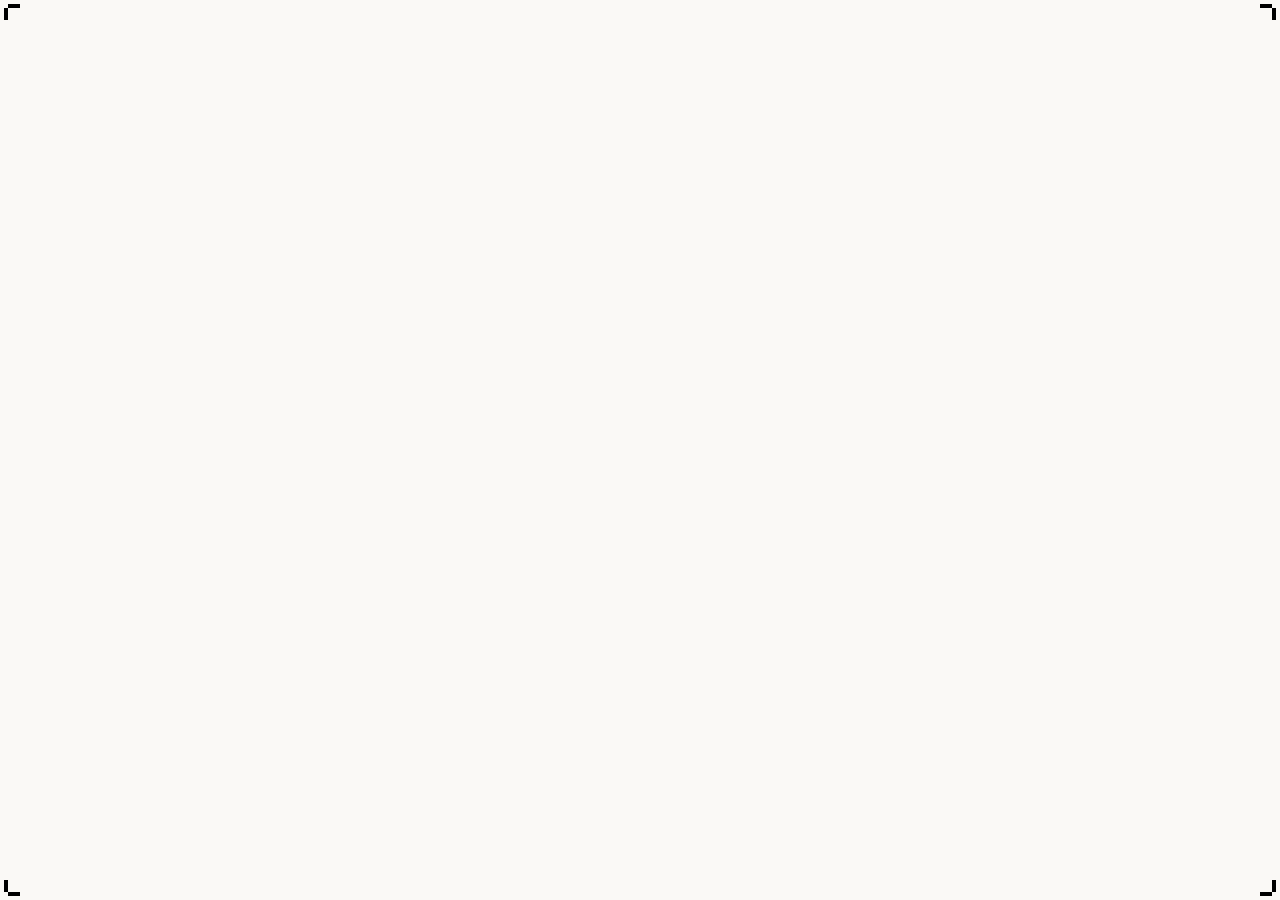
==== my_website_template/metrics.html @ bb495d51 "+ FRED chart" ====
<!DOCTYPE html>
<html lang="en">
<head>
    <link rel="preconnect" href="https://fonts.googleapis.com">
    <link rel="preconnect" href="https://fonts.gstatic.com" crossorigin>
    <link href="https://fonts.googleapis.com/css2?family=Comfortaa:wght@300&family=Jost:wght@100;300;500&display=swap" rel="stylesheet">
    <meta charset="UTF-8">
    <meta name="viewport" content="width=device-width, initial-scale=1.0">
    <title>Document</title>
    <link rel="stylesheet" type="text/css" href="style.css">
</head>

<body class="broider">
    <div class="responsive-iframe">
        <iframe src="https://fred.stlouisfed.org/graph/graph-landing.php?g=1osxW&width=100%&height=275" scrolling="no" frameborder="0" style="border: none; overflow:hidden;" allowTransparency="true" loading="lazy"></iframe>
    </div>
    
    
</body>

</html>
---- my_website_template/style.css ----
#title-container {
    display: flex;
    justify-content: center;
    align-items: center;
    height: 70vh;
    text-align: center;
}

#site-title {
    font-family: 'Comfortaa', cursive;
    font-size: 1.70em;
    margin: 0;
    color: #36454F;
}

.broider {
    border-image:  url("[data-uri]") 28 /  28px / 0 round;
    border-width:  28px;
    border-style:  solid;
}

html, body {
    margin: 0;
    padding: 0;
    min-height: calc(100vh - 56px);
    background-color: #FAF9F6;
    font-size: 28px;
}

#link-container {
    text-align: left;
    display: inline-block;
    margin-left: 350px; /* Adjust as needed */
}

.link-wrapper {
    display: flex;
    justify-content: center;
}

.indent {
    margin-left: 30px;
}


.responsive-iframe {
    position: relative;
    height: 250px; /* Fixed height */
    width: 100%; /* Full width */
    overflow: hidden;
}

.responsive-iframe iframe {
    position: absolute;
    top: 0;
    left: 0;
    width: 100%;
    height: 100%;
}

/* Optional: Media query for larger screens */
@media (min-width: 768px) {
    .responsive-iframe {
        padding-bottom: 0;
        height: 250px; /* Fixed height for larger screens */
    }
}


.link {
    display: block;
    font-family: 'Comfortaa', cursive;
    color: #36454F;
    text-decoration: none;
    border-image:  url("[data-uri]") 28 /  28px / 0 round;
    border-width:  4.5px;
    border-style:  solid;
    padding: 9px; /* add padding to make room for the border */
    display: inline-block; /* make the links take up only as much width as their contents */
    box-sizing: border-box; /* include the padding and border in the link's total width and height */
    margin-bottom: 5px;
    
}
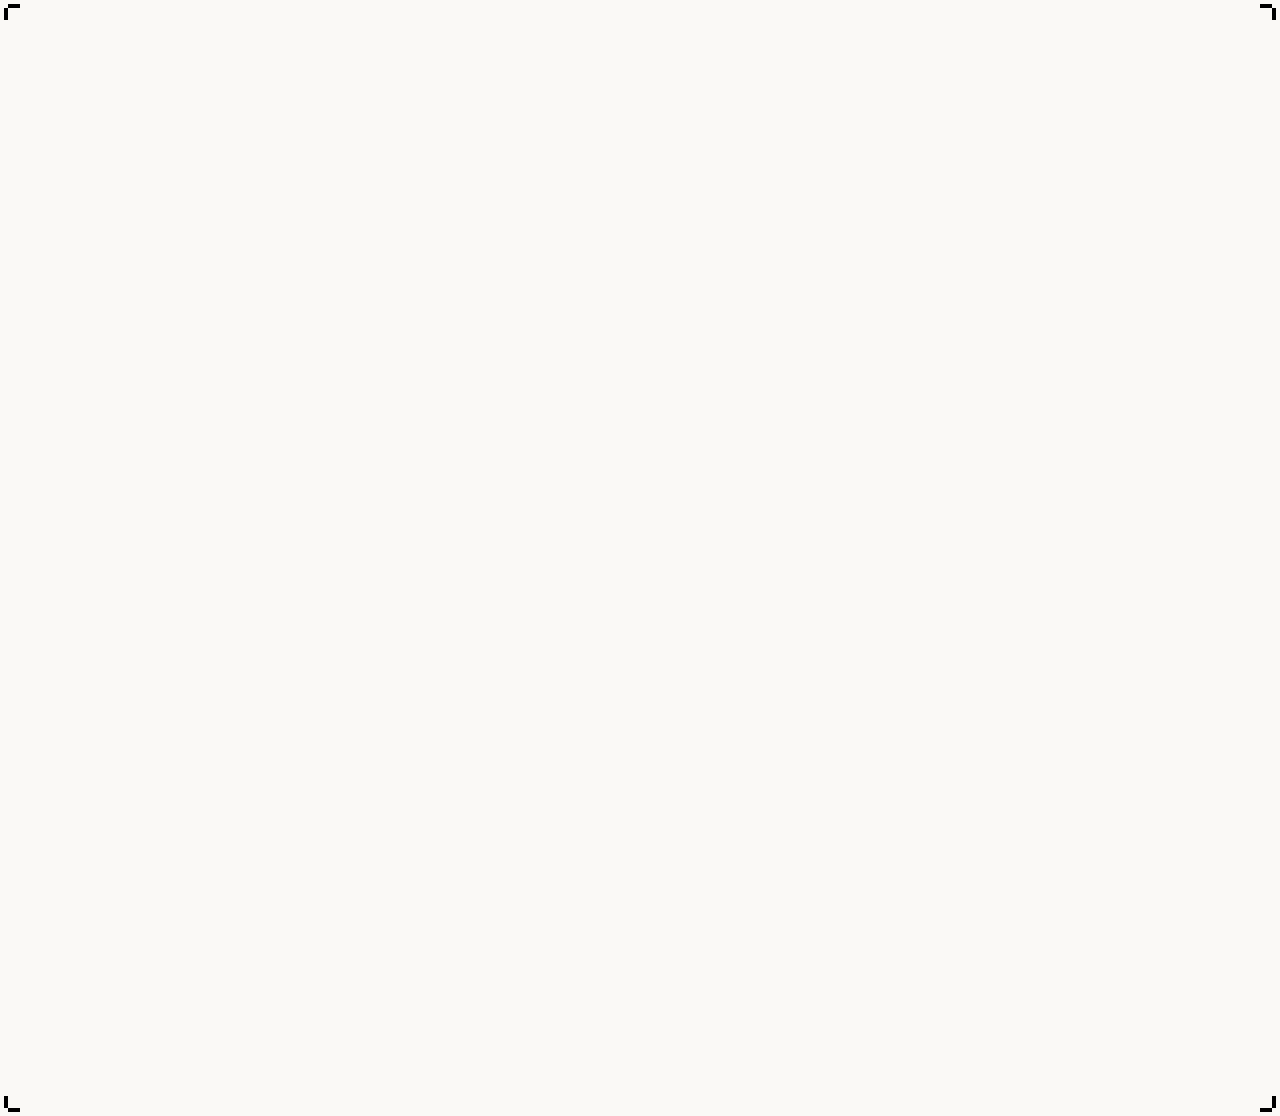
==== commit bea39233: "metric page build out" ====
--- a/my_website_template/metrics.html
+++ b/my_website_template/metrics.html
@@ -6,16 +6,32 @@
     <link href="https://fonts.googleapis.com/css2?family=Comfortaa:wght@300&family=Jost:wght@100;300;500&display=swap" rel="stylesheet">
     <meta charset="UTF-8">
     <meta name="viewport" content="width=device-width, initial-scale=1.0">
-    <title>Document</title>
+    <title>Metrics Dashboard</title>
     <link rel="stylesheet" type="text/css" href="style.css">
 </head>
-
 <body class="broider">
-    <div class="responsive-iframe">
-        <iframe src="https://fred.stlouisfed.org/graph/graph-landing.php?g=1osxW&width=100%&height=275" scrolling="no" frameborder="0" style="border: none; overflow:hidden;" allowTransparency="true" loading="lazy"></iframe>
+    <div id="charts-container">
+        <div class="responsive-iframe">
+            <iframe src="https://fred.stlouisfed.org/graph/graph-landing.php?g=1osxW&width=100%" scrolling="no" frameborder="0" style="border: none; overflow:hidden;" allowTransparency="true" loading="lazy"></iframe>
+        </div>
+        <div class="responsive-iframe">
+            <iframe src="https://fred.stlouisfed.org/graph/graph-landing.php?g=1ozvv&width=100%" scrolling="no" frameborder="0" style="border: none; overflow:hidden;" allowTransparency="true" loading="lazy"></iframe>
+        </div>
+        <div class="responsive-iframe">
+            <iframe src="https://fred.stlouisfed.org/graph/graph-landing.php?g=1ozHy&width=100%" scrolling="no" frameborder="0" style="border: none; overflow:hidden;" allowTransparency="true" loading="lazy"></iframe>
+        </div>
+        <div class="responsive-iframe">
+            <iframe src="https://fred.stlouisfed.org/graph/graph-landing.php?g=1ozIH&width=100%" scrolling="no" frameborder="0" style="border: none; overflow:hidden;" allowTransparency="true" loading="lazy"></iframe>
+        </div>
+        <!-- Add more chart divs as needed -->
     </div>
-    
-    
+    <script>
+        window.addEventListener('load', () => {
+            const iframes = document.querySelectorAll('.responsive-iframe iframe');
+            iframes.forEach(iframe => {
+                iframe.style.height = "500px"; // Set the height explicitly
+            });
+        });
+        </script>
 </body>
-
-</html>+</html>
--- a/my_website_template/style.css
+++ b/my_website_template/style.css
@@ -43,19 +43,26 @@
 }
 
 
-.responsive-iframe {
-    position: relative;
-    height: 250px; /* Fixed height */
-    width: 100%; /* Full width */
-    overflow: hidden;
+#charts-container {
+    display: grid;
+    grid-template-columns: 1fr 1fr; /* Creates two columns */
+    grid-auto-rows: 500px; 
+    gap: 20px; /* Spacing between charts */
+    padding: 20px; /* Padding around the grid */
 }
 
+.chart {
+    background-color: #f9f9f9; /* Optional: for visibility */
+    padding: 10px;
+    border: 1px solid #ccc; /* Optional: for visibility */
+}
+
+
+
 .responsive-iframe iframe {
-    position: absolute;
-    top: 0;
-    left: 0;
-    width: 100%;
-    height: 100%;
+    width: 100%; /* Ensures iframes take full width of the .chart container */
+    height: 100%;  /* Optional: Adjust height as necessary */
+    border: 0;
 }
 
 /* Optional: Media query for larger screens */
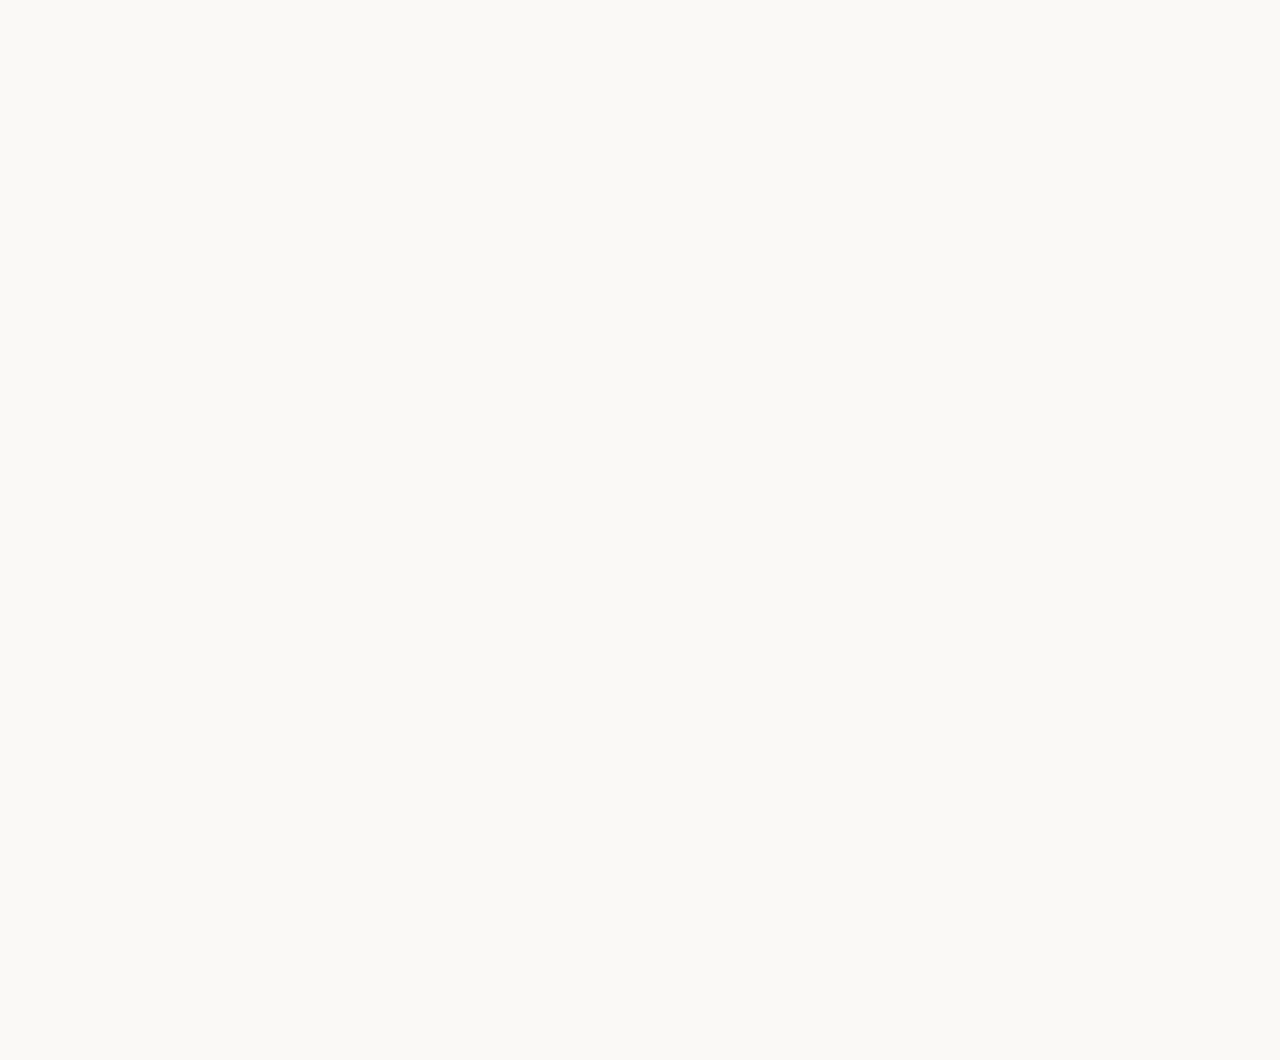
==== commit 6a5cc005: "got rid of broider corners" ====
--- a/my_website_template/metrics.html
+++ b/my_website_template/metrics.html
@@ -9,7 +9,7 @@
     <title>Metrics Dashboard</title>
     <link rel="stylesheet" type="text/css" href="style.css">
 </head>
-<body class="broider">
+<body>
     <div id="charts-container">
         <div class="responsive-iframe">
             <iframe src="https://fred.stlouisfed.org/graph/graph-landing.php?g=1osxW&width=100%" scrolling="no" frameborder="0" style="border: none; overflow:hidden;" allowTransparency="true" loading="lazy"></iframe>
--- a/my_website_template/style.css
+++ b/my_website_template/style.css
@@ -1,3 +1,6 @@
+
+
+/* Existing styles */
 #title-container {
     display: flex;
     justify-content: center;
@@ -7,17 +10,15 @@
 }
 
 #site-title {
-    font-family: 'Comfortaa', cursive;
-    font-size: 1.70em;
+    font-family: "Tiny5", sans-serif;
+    font-size: 2.5em;
+    font-weight: 175;
+    font-style: normal;
     margin: 0;
-    color: #36454F;
+    color: #1E0422;
 }
 
-.broider {
-    border-image:  url("[data-uri]") 28 /  28px / 0 round;
-    border-width:  28px;
-    border-style:  solid;
-}
+
 
 html, body {
     margin: 0;
@@ -42,7 +43,6 @@
     margin-left: 30px;
 }
 
-
 #charts-container {
     display: grid;
     grid-template-columns: 1fr 1fr; /* Creates two columns */
@@ -56,8 +56,6 @@
     padding: 10px;
     border: 1px solid #ccc; /* Optional: for visibility */
 }
-
-
 
 .responsive-iframe iframe {
     width: 100%; /* Ensures iframes take full width of the .chart container */
@@ -73,18 +71,90 @@
     }
 }
 
+#main-container {
+    display: flex;
+    align-items: flex-start;
+    padding: 20px;
+}
+
+#button-container {
+    display: flex;
+    flex-direction: column;
+    margin-right: 20px;
+}
+
+button {
+    margin-bottom: 20px; /* Adds space below the button */
+}
+
+/* Container for the news headline text */
+.link-container {
+    text-align: left;
+    display: inline-block;
+}
 
 .link {
     display: block;
-    font-family: 'Comfortaa', cursive;
+    font-family: "Open Sans", sans-serif;
+    font-size: 20px;
     color: #36454F;
     text-decoration: none;
-    border-image:  url("[data-uri]") 28 /  28px / 0 round;
-    border-width:  4.5px;
-    border-style:  solid;
-    padding: 9px; /* add padding to make room for the border */
-    display: inline-block; /* make the links take up only as much width as their contents */
-    box-sizing: border-box; /* include the padding and border in the link's total width and height */
+    border-image: url("[data-uri]") 28 /  28px / 0 round;
+    border-width: 4.5px;
+    border-style: solid;
+    padding: 9px; /* Add padding to make room for the border */
+    display: inline-block; /* Make the links take up only as much width as their contents */
+    box-sizing: border-box; /* Include the padding and border in the link's total width and height */
     margin-bottom: 5px;
-    
+}
+
+#functionResponse a {
+    font-size: 20px; /* Ensure consistent font size */
+    font-family: "Open Sans", sans-serif; /* Ensure consistent font family */
+    color: #36454F; /* Ensure consistent color */
+    text-decoration: none;
+    border-image: url("[data-uri]") 28 /  28px / 0 round;
+    border-width: 4.5px;
+    border-style: solid;
+    padding: 9px; /* Add padding to make room for the border */
+    display: inline-block; /* Make the links take up only as much width as their contents */
+    box-sizing: border-box; /* Include the padding and border in the link's total width and height */
+    margin-bottom: 5px;
+}
+
+/* Ensure consistent styling for the response container */
+#functionResponse {
+    width: 100%;
+    padding: 10px;
+    box-sizing: border-box;
+}
+
+/* Custom button styles */
+.button-54 {
+    font-family: "Open Sans", sans-serif;
+    font-size: 16px;
+    letter-spacing: 2px;
+    text-decoration: none;
+    text-transform: uppercase;
+    color: #000;
+    cursor: pointer;
+    border: 3px solid;
+    padding: 0.25em 0.5em;
+    box-shadow: 1px 1px 0px 0px, 2px 2px 0px 0px, 3px 3px 0px 0px, 4px 4px 0px 0px, 5px 5px 0px 0px;
+    position: relative;
+    user-select: none;
+    -webkit-user-select: none;
+    touch-action: manipulation;
+}
+
+.button-54:active {
+    box-shadow: 0px 0px 0px 0px;
+    top: 5px;
+    left: 5px;
+}
+
+@media (min-width: 768px) {
+    .button-54 {
+        padding: 0.25em 0.75em;
+    }
 }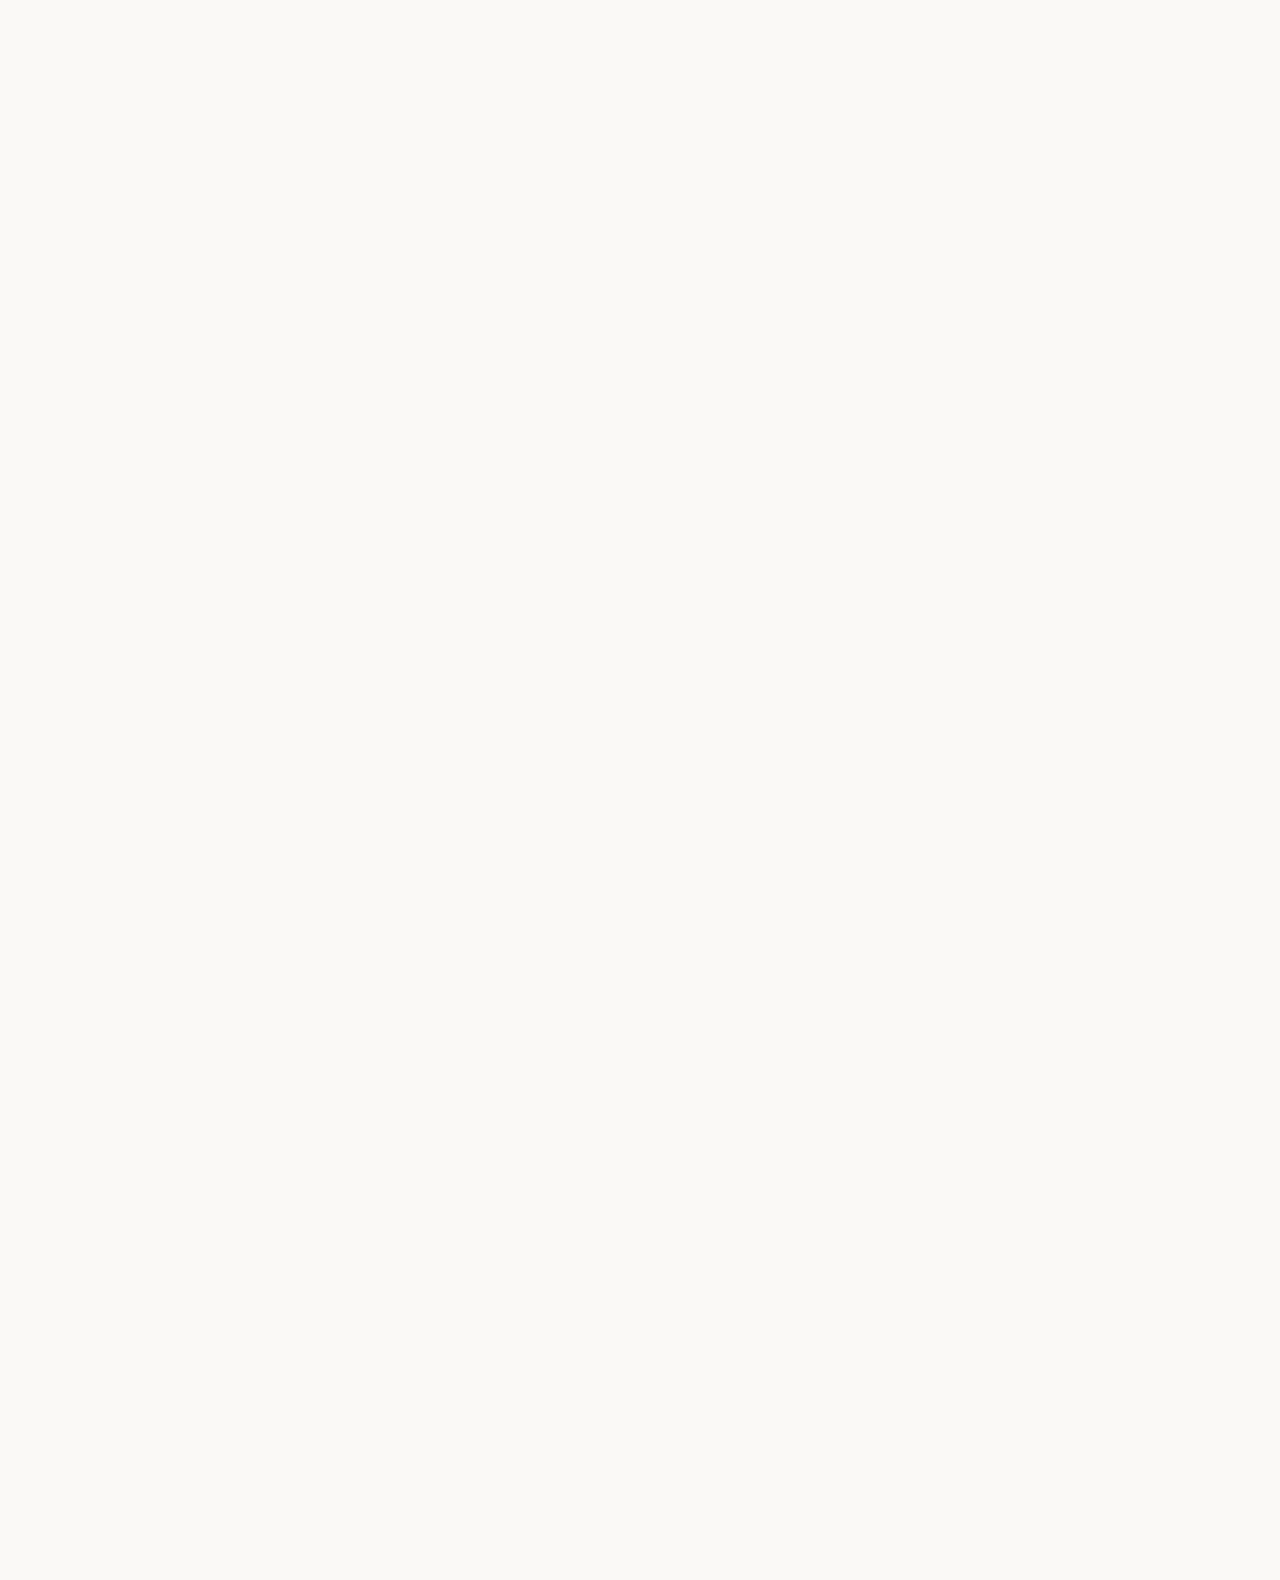
==== commit 88a4686a: "test" ====
--- a/my_website_template/metrics.html
+++ b/my_website_template/metrics.html
@@ -23,6 +23,9 @@
         <div class="responsive-iframe">
             <iframe src="https://fred.stlouisfed.org/graph/graph-landing.php?g=1ozIH&width=100%" scrolling="no" frameborder="0" style="border: none; overflow:hidden;" allowTransparency="true" loading="lazy"></iframe>
         </div>
+        <div class="responsive-iframe">
+            <iframe src="https://fred.stlouisfed.org/graph/graph-landing.php?g=1DzZf&width=100%" scrolling="no" frameborder="0" style="border: none; overflow:hidden;" allowTransparency="true" loading="lazy"></iframe>
+        </div>
         <!-- Add more chart divs as needed -->
     </div>
     <script>
--- a/my_website_template/style.css
+++ b/my_website_template/style.css
@@ -1,3 +1,8 @@
+
+* {
+    margin: 0;
+    box-sizing: border-box;
+}
 
 
 /* Existing styles */
@@ -17,7 +22,6 @@
     margin: 0;
     color: #1E0422;
 }
-
 
 
 html, body {
@@ -94,7 +98,6 @@
 }
 
 .link {
-    display: block;
     font-family: "Open Sans", sans-serif;
     font-size: 20px;
     color: #36454F;
@@ -108,31 +111,21 @@
     margin-bottom: 5px;
 }
 
-#functionResponse a {
-    font-size: 20px; /* Ensure consistent font size */
-    font-family: "Open Sans", sans-serif; /* Ensure consistent font family */
-    color: #36454F; /* Ensure consistent color */
-    text-decoration: none;
-    border-image: url("[data-uri]") 28 /  28px / 0 round;
-    border-width: 4.5px;
-    border-style: solid;
-    padding: 9px; /* Add padding to make room for the border */
-    display: inline-block; /* Make the links take up only as much width as their contents */
-    box-sizing: border-box; /* Include the padding and border in the link's total width and height */
-    margin-bottom: 5px;
-}
+
 
 /* Ensure consistent styling for the response container */
 #functionResponse {
     width: 100%;
     padding: 10px;
     box-sizing: border-box;
+    margin: 0;
 }
 
 /* Custom button styles */
 .button-54 {
     font-family: "Open Sans", sans-serif;
     font-size: 16px;
+    font-weight: bold;
     letter-spacing: 2px;
     text-decoration: none;
     text-transform: uppercase;
@@ -140,7 +133,7 @@
     cursor: pointer;
     border: 3px solid;
     padding: 0.25em 0.5em;
-    box-shadow: 1px 1px 0px 0px, 2px 2px 0px 0px, 3px 3px 0px 0px, 4px 4px 0px 0px, 5px 5px 0px 0px;
+    box-shadow: 1px 1px 0px 0px, 2px 2px 0px 0px, 3px 3px 0px 0px;
     position: relative;
     user-select: none;
     -webkit-user-select: none;
